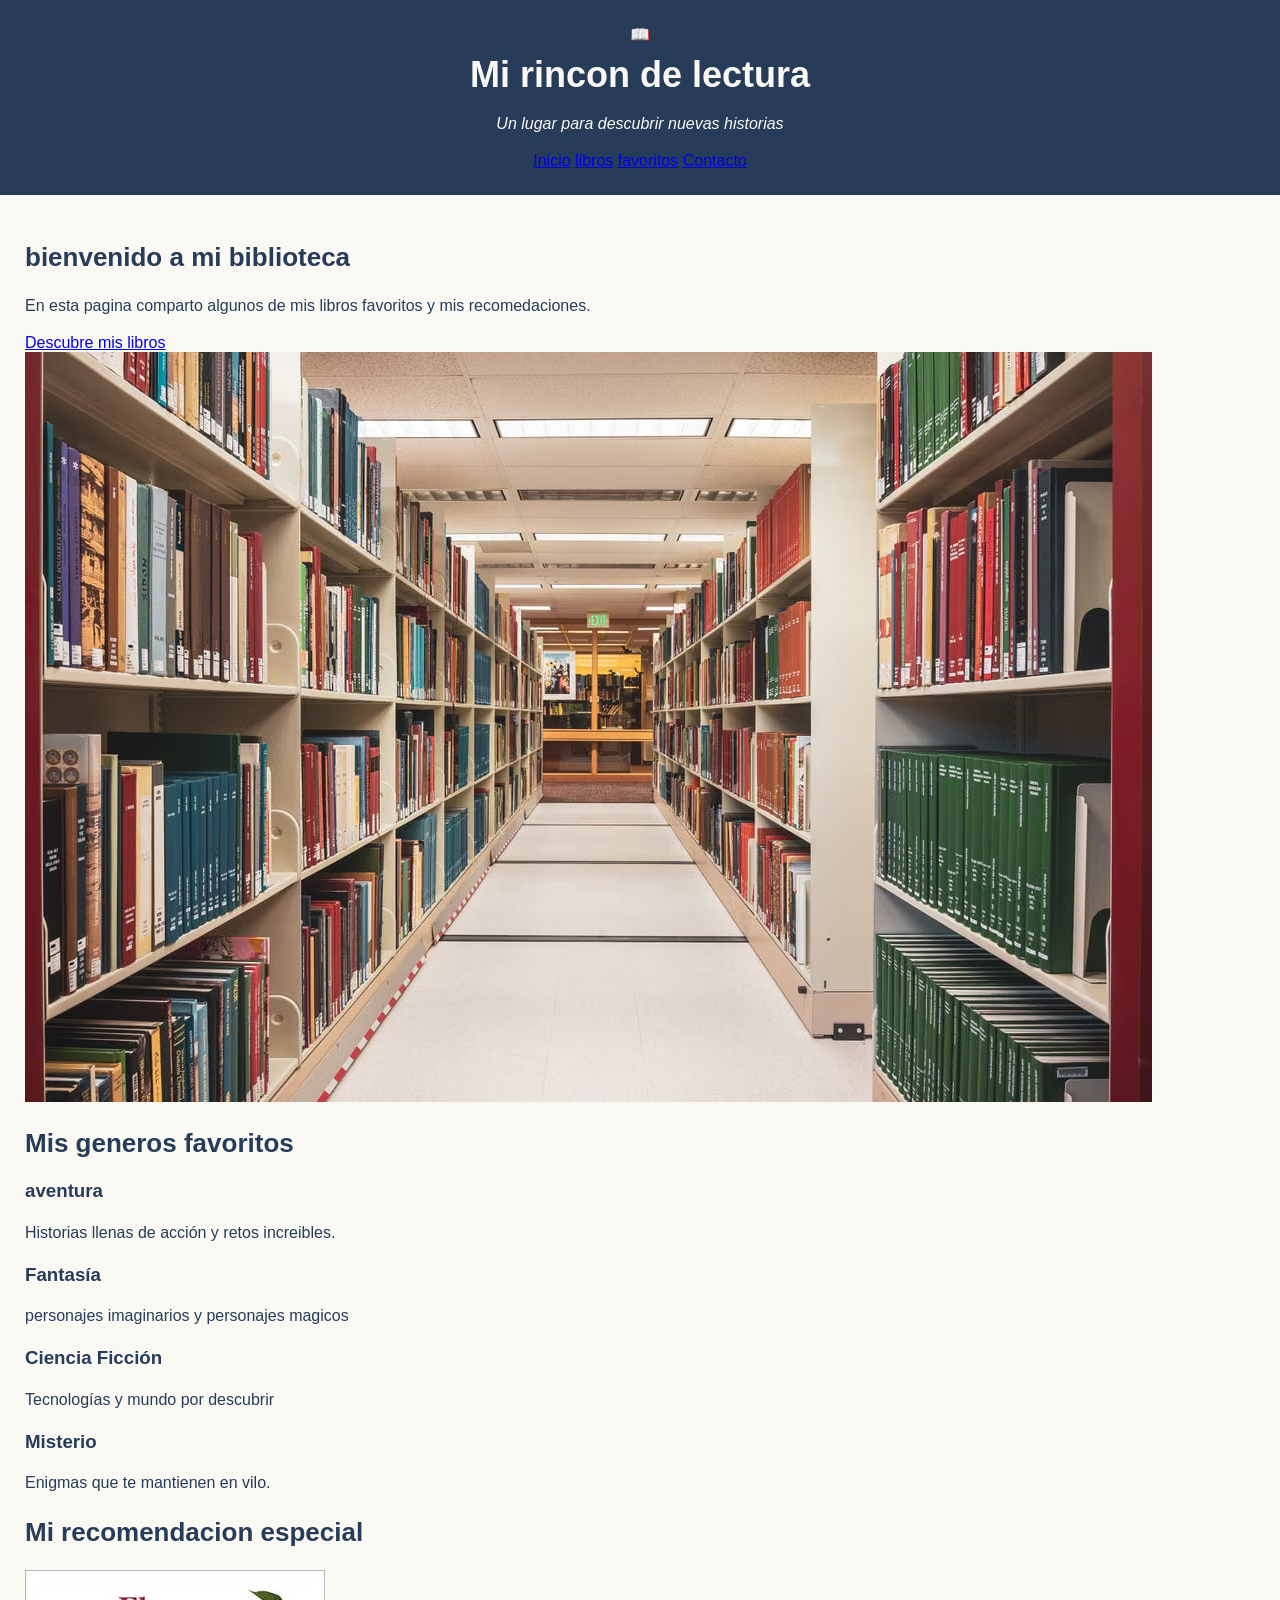
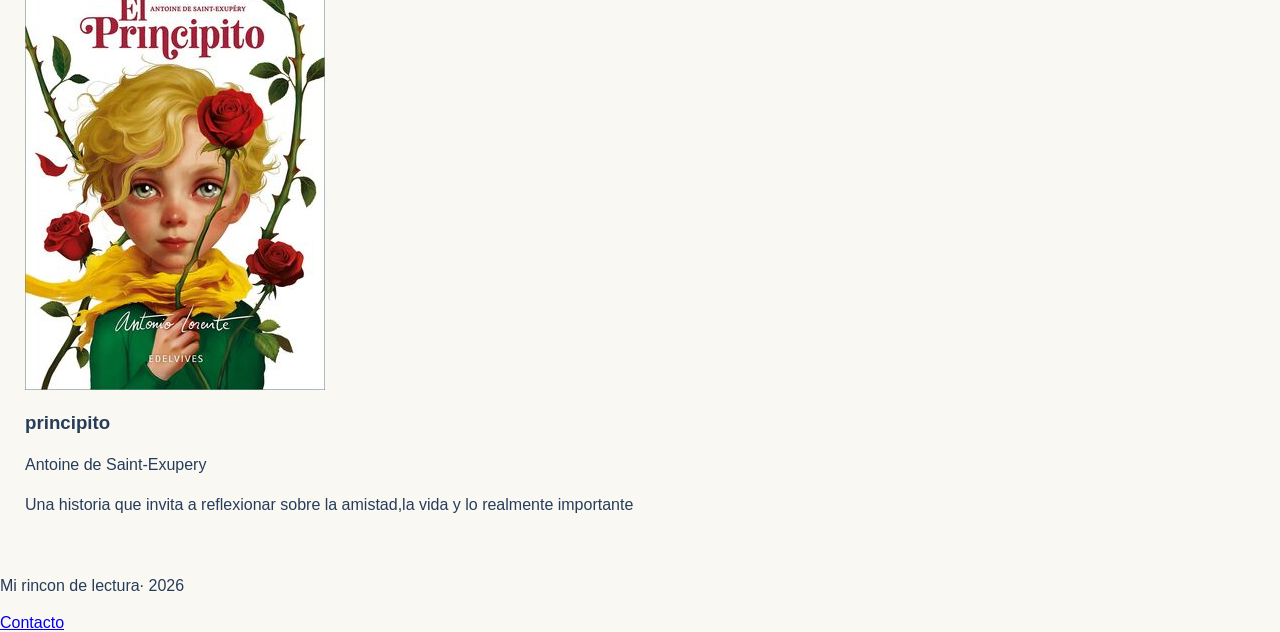
==== index.html @ 9f0fb97b "primeros estilos" ====
<!DOCTYPE html>
<html lang="en">

<head>
    <meta charset="UTF-8">
    <meta name="viewport" content="width=device-width, initial-scale=1.0">
    <title>mi rincon de lectura</title>
    <link rel="stylesheet" href="css/estilos.css">
</head>

<body>
    <header id="cabecera">
        <div class="identidad">
        <span clas="icono-libro">📖</span>
        <div>
            <h1> Mi rincon de lectura </h1>
            <p> Un lugar para descubrir nuevas historias </p>
        </div>
        <nav>
            <a href="index.html" class="activo">Inicio</a>
            <a href="libros.html">libros</a>
            <a href="#generos">favoritos</a>
            <a href="#contacto">Contacto</a>

        </nav>
    </header>
    <main>

        <section id="inicio">
            <h2> bienvenido a mi biblioteca</h2>
            <p>
                En esta pagina comparto algunos de mis libros
                favoritos y mis recomedaciones.
            </p>
            <a href="libros.html" class="boton">
                Descubre mis libros
            </a>

            <img src="img/biblioteca.jpg" alt="libros apilados junto a una taza">
        </section>
        <section id="generos">
            <h2>Mis generos favoritos

            </h2>
            <div class="género"> </div>
            <h3>aventura</h3>
            <p>
                Historias llenas de acción y retos increibles.
            </p>
        </div>
    <div class="genero">
        <h3> Fantasía</h3>
        <p>
        personajes imaginarios y personajes magicos    
        </p>
    </div>
<div class="genero">
    <h3>Ciencia Ficción</h3>  
    <p>Tecnologías y mundo por descubrir</p>

<div class="genero">
  <h3>Misterio</h3>  
  <p>Enigmas que te mantienen en vilo.</p>
</div>
</div>
        </section>
    <section id="recomendacion">
<h2>Mi recomendacion especial</h2>
<img src="img/elprincipito.jpg"alt="portada del libro del principito" class="portada">
<h3> principito</h3>
<p>Antoine de Saint-Exupery</p>
<p>Una historia que invita a reflexionar
    sobre la amistad,la vida y lo realmente importante
</p>
<p class="cita">

</p>


    </section>



    </main>
    <footer id="contacto">
        <p>Mi rincon de lectura· 2026</p>
        <a href="mailto:lectura@ejemplo.com">Contacto</a>
    </footer>
</body>

</html>
---- css/estilos.css ----
body {
  font-family: Arial, sans-serif;
  background-color: #faf8f3;
  color: #263c59;
  margin: 0;
}

main {
  padding: 25px;
}

h2 {
  color: #263c59;
  font-size: 26px;
}
p{
    line-height:  1.5;
}
#cabecera{
    background-color: #263c59;
color:#faf8f3;
text-align: center;
padding:25px;
}
#cabecera h1 {
font-size: 36px;
margin:10px;
}
#cabecera p{
    font-style:italic;
}
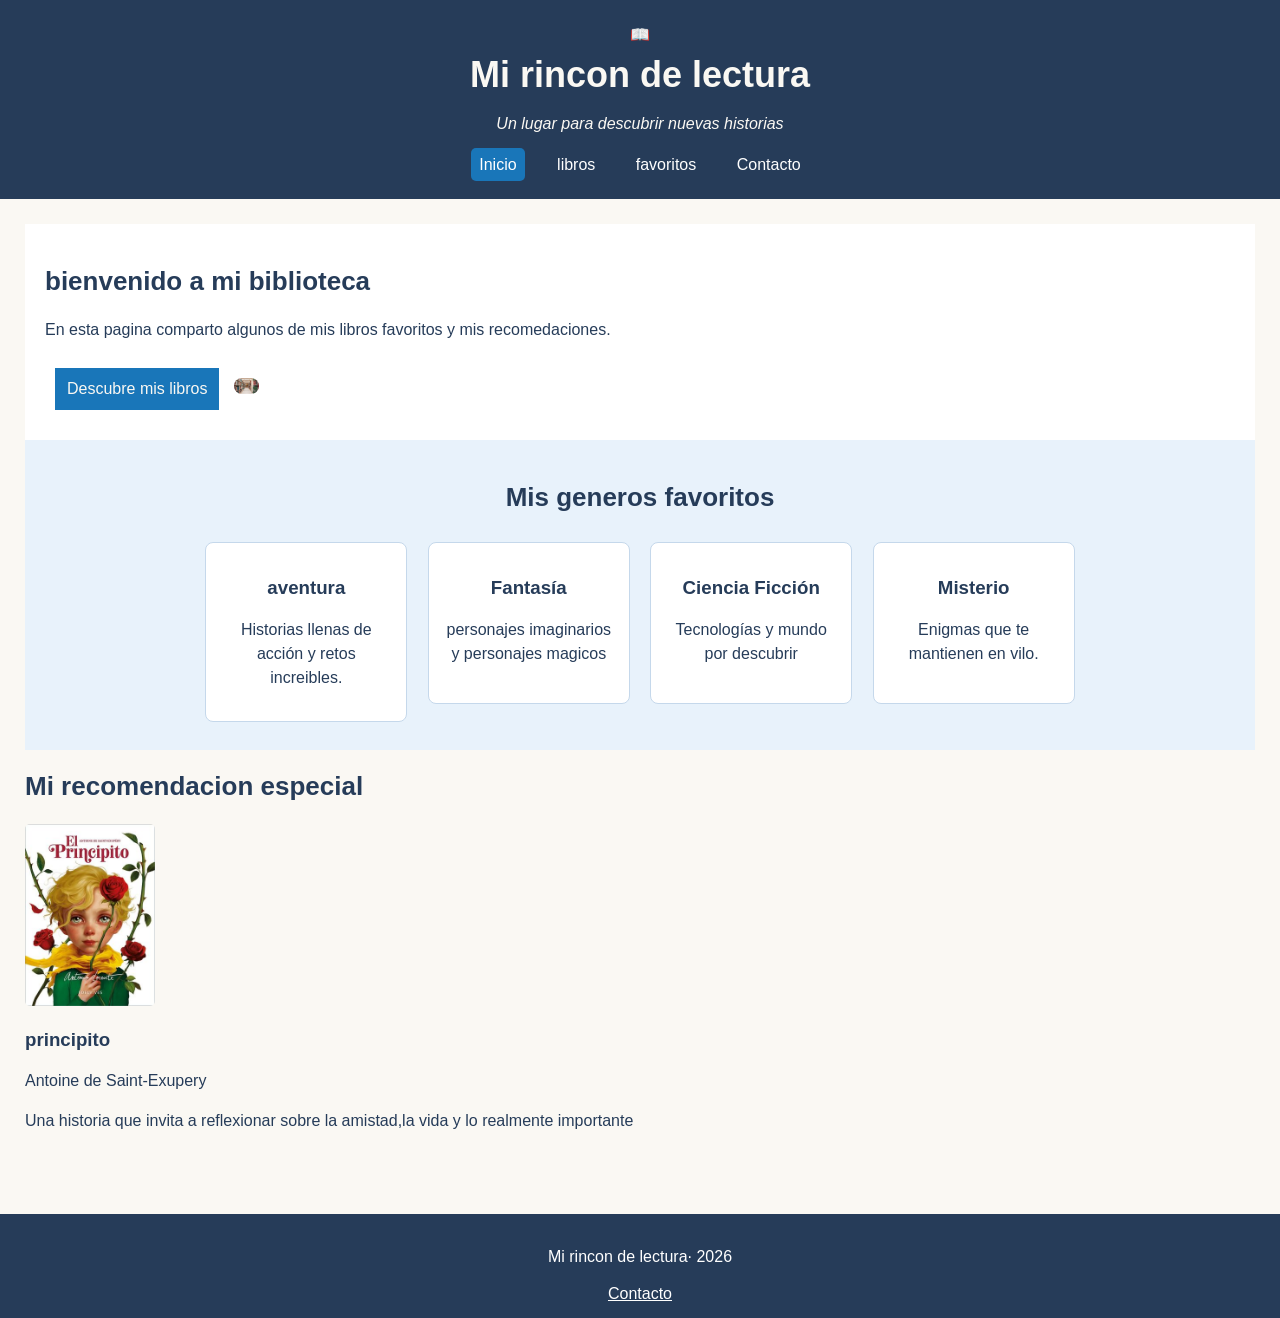
==== commit 6925ac2a: "pagina web de libros" ====
--- a/index.html
+++ b/index.html
@@ -11,18 +11,18 @@
 <body>
     <header id="cabecera">
         <div class="identidad">
-        <span clas="icono-libro">📖</span>
-        <div>
-            <h1> Mi rincon de lectura </h1>
-            <p> Un lugar para descubrir nuevas historias </p>
-        </div>
-        <nav>
-            <a href="index.html" class="activo">Inicio</a>
-            <a href="libros.html">libros</a>
-            <a href="#generos">favoritos</a>
-            <a href="#contacto">Contacto</a>
+            <span clas="icono-libro">📖</span>
+            <div>
+                <h1> Mi rincon de lectura </h1>
+                <p> Un lugar para descubrir nuevas historias </p>
+            </div>
+            <nav>
+                <a href="index.html" class="activo">Inicio</a>
+                <a href="libros.html">libros</a>
+                <a href="#generos">favoritos</a>
+                <a href="#contacto">Contacto</a>
 
-        </nav>
+            </nav>
     </header>
     <main>
 
@@ -40,44 +40,47 @@
         </section>
         <section id="generos">
             <h2>Mis generos favoritos
+            </h2>
 
-            </h2>
-            <div class="género"> </div>
-            <h3>aventura</h3>
-            <p>
-                Historias llenas de acción y retos increibles.
+            <div class="genero">
+                <h3>aventura</h3>
+                <p>
+                    Historias llenas de acción y retos increibles.
+                </p>
+            </div>
+
+            <div class="genero">
+                <h3> Fantasía</h3>
+                <p>
+                    personajes imaginarios y personajes magicos
+                </p>
+            </div>
+
+            <div class="genero">
+                <h3>Ciencia Ficción</h3>
+                <p>Tecnologías y mundo por descubrir</p>
+            </div>
+
+            <div class="genero">
+                <h3>Misterio</h3>
+                <p>Enigmas que te mantienen en vilo.</p>
+            </div>
+
+        </section>
+        <section id="recomendacion">
+            <h2>Mi recomendacion especial</h2>
+            <img src="img/elprincipito.jpg" alt="portada del libro del principito" class="portada">
+            <h3> principito</h3>
+            <p>Antoine de Saint-Exupery</p>
+            <p>Una historia que invita a reflexionar
+                sobre la amistad,la vida y lo realmente importante
             </p>
-        </div>
-    <div class="genero">
-        <h3> Fantasía</h3>
-        <p>
-        personajes imaginarios y personajes magicos    
-        </p>
-    </div>
-<div class="genero">
-    <h3>Ciencia Ficción</h3>  
-    <p>Tecnologías y mundo por descubrir</p>
+            <p class="cita">
 
-<div class="genero">
-  <h3>Misterio</h3>  
-  <p>Enigmas que te mantienen en vilo.</p>
-</div>
-</div>
-        </section>
-    <section id="recomendacion">
-<h2>Mi recomendacion especial</h2>
-<img src="img/elprincipito.jpg"alt="portada del libro del principito" class="portada">
-<h3> principito</h3>
-<p>Antoine de Saint-Exupery</p>
-<p>Una historia que invita a reflexionar
-    sobre la amistad,la vida y lo realmente importante
-</p>
-<p class="cita">
-
-</p>
+            </p>
 
 
-    </section>
+        </section>
 
 
 
--- a/css/estilos.css
+++ b/css/estilos.css
@@ -1,31 +1,158 @@
 body {
-  font-family: Arial, sans-serif;
-  background-color: #faf8f3;
-  color: #263c59;
-  margin: 0;
+    font-family: Arial, sans-serif;
+    background-color: #faf8f3;
+    color: #263c59;
+    margin: 0;
 }
 
 main {
-  padding: 25px;
+    padding: 25px;
 }
 
 h2 {
-  color: #263c59;
-  font-size: 26px;
+    color: #263c59;
+    font-size: 26px;
 }
-p{
-    line-height:  1.5;
+
+p {
+    line-height: 1.5;
 }
-#cabecera{
+
+#cabecera {
     background-color: #263c59;
-color:#faf8f3;
-text-align: center;
-padding:25px;
+    color: #faf8f3;
+    text-align: center;
+    padding: 25px;
 }
+
 #cabecera h1 {
-font-size: 36px;
-margin:10px;
+    font-size: 36px;
+    margin: 10px;
 }
-#cabecera p{
+
+#cabecera p {
+    font-style: italic;
+}
+
+nav {
+    margin-top: 20px;
+}
+
+nav a {
+    color: white;
+    text-decoration: none;
+    margin: 10px;
+    padding: 8px;
+}
+
+nav a:hover {
+    background-color: #1976b9;
+    border-radius: 5px;
+}
+
+nav a.activo {
+    background-color: #1976b9;
+    border-radius: 5px;
+}
+
+#inicio {
+    padding: 20px;
+    background-color: white;
+}
+
+#inicio img {
+    width: 25px;
+    border-radius: 10px;
+}
+
+.boton {
+    display: inline-block;
+    background-color: #1976b9;
+    color: #faf8f3;
+    padding: 12px;
+    margin: 10px;
+    text-decoration: none;
+    border: radius 6px;
+}
+
+#generos {
+    background-color: #e8f2fb;
+    padding: 20px;
+    text-align: center;
+}
+
+.genero {
+    display: inline-block;
+    vertical-align: top;
+    background-color: white;
+    width: 170px;
+    min-height: 130px;
+    margin: 8px;
+    padding: 15px;
+    border: 1px solid #c5d8eb;
+    border-radius: 8px;
+}
+
+.genero h3 {
+    color: #263c59
+}
+#recomendadacion{
+    background-color: #fce8ec;
+    padding: 20px;
+    margin-top: 20px;
+    border-radius: 5px;
+}
+
+.portada{
+    width: 130px;
+    border-radius: 5px;
+}
+.cita{
+    background: color #fff5e5;
+    padding: 12px;
     font-style:italic;
+    text-align: center;
+    border-radius: 6px;
+}
+#catalogo{
+    text-align:center;
+}
+.tarjeta {
+    display:inline-block;
+    vertical-align: top;
+    width:220px;
+    min-height: 420px;
+    background-color: #e8f2fb;
+    border: 1px solid #c5d8eb;
+    border-radius: 10px;
+    padding: 15px;
+    margin:8px;
+    text-align: center;
+}
+.tarjeta h3{
+    font-size: 20px;
+}
+.tarjeta p{
+    font-size: 15px;
+}
+#otros-libros{
+    background-color: #fff5e5;
+    padding:20px;
+    margin-top: 20px;
+    border-radius: 10px;
+}
+#otros-libros li{
+    margin: 8px;
+}
+footer{
+    background-color: #263c59;
+    color:white;
+    text-align: center;
+    padding:15px;
+    
+    
+}
+footer a{
+    color:white;
+
 }
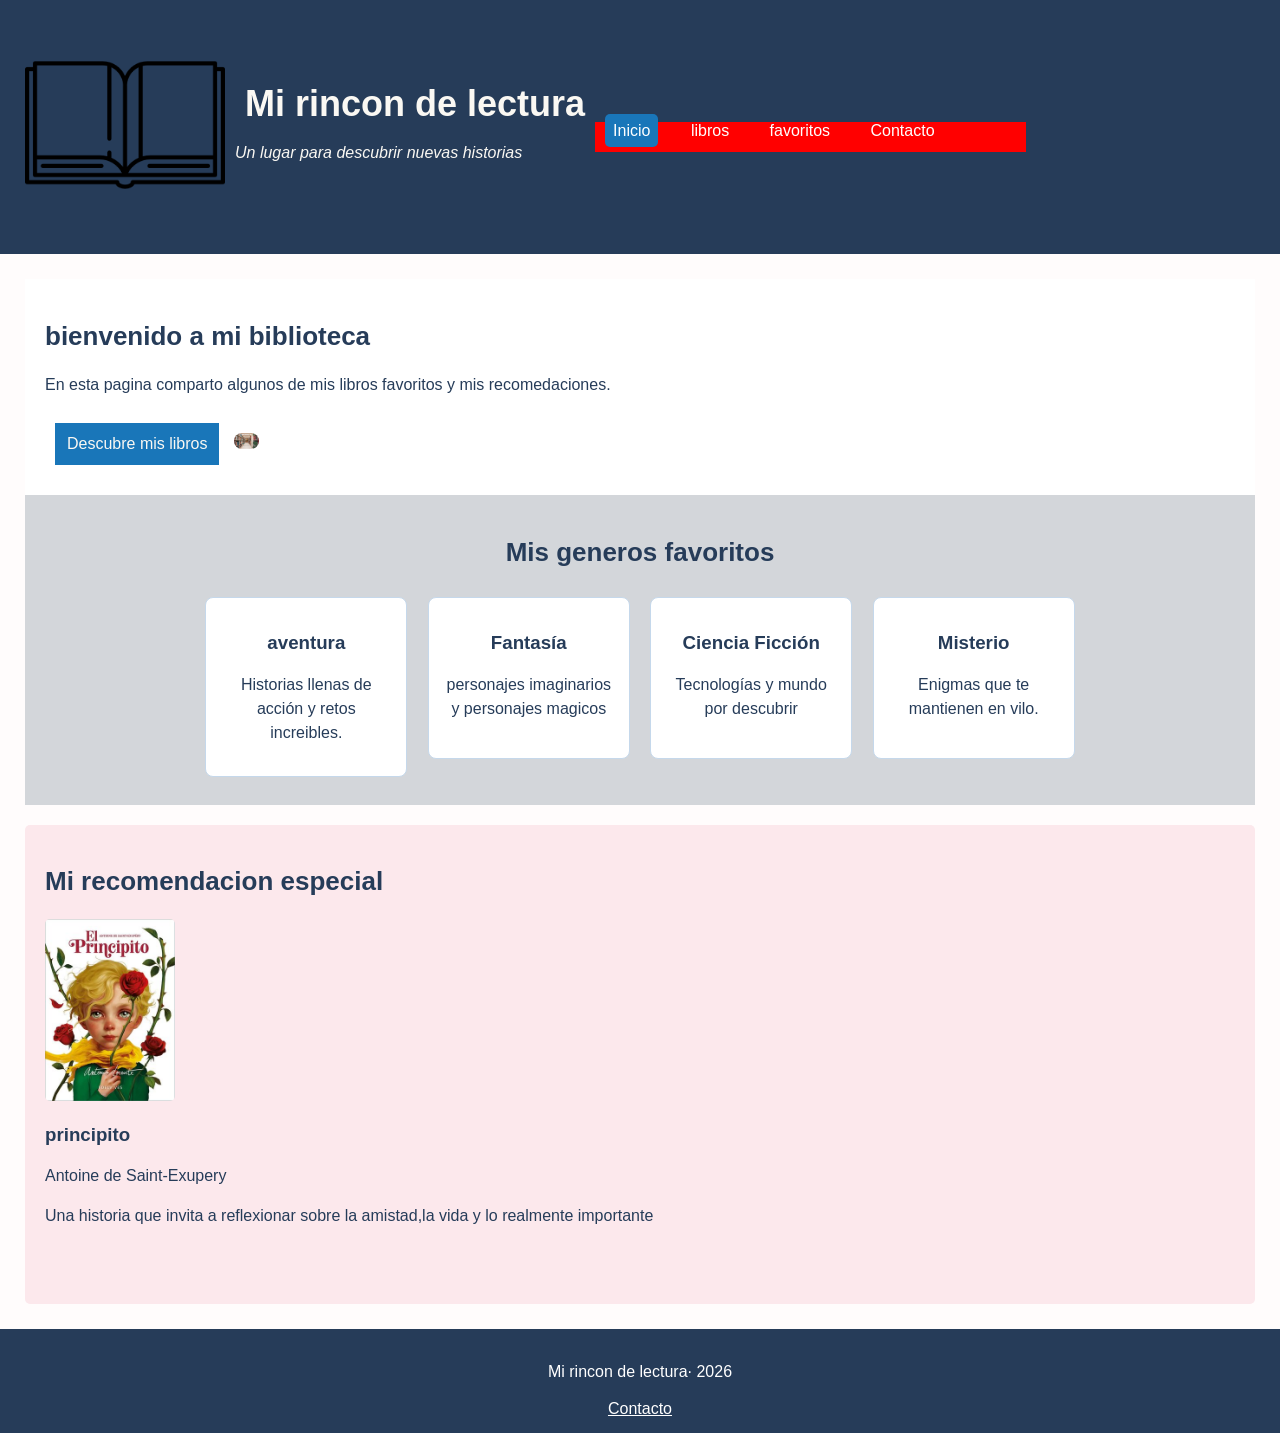
==== commit b3c66fc8: "pagina web de libros" ====
--- a/index.html
+++ b/index.html
@@ -11,7 +11,7 @@
 <body>
     <header id="cabecera">
         <div class="identidad">
-            <span clas="icono-libro">📖</span>
+            <a> <img src="img/logolibrosinfondo.png" alt="icono libro" id="logolibro">  </a>
             <div>
                 <h1> Mi rincon de lectura </h1>
                 <p> Un lugar para descubrir nuevas historias </p>
--- a/css/estilos.css
+++ b/css/estilos.css
@@ -1,6 +1,6 @@
 body {
     font-family: Arial, sans-serif;
-    background-color: #faf8f3;
+    background-color:rgb(255, 252, 252);
     color: #263c59;
     margin: 0;
 }
@@ -24,6 +24,10 @@
     text-align: center;
     padding: 25px;
 }
+#logolibro{
+ padding-right: 10px;
+ width: 200px;
+}
 
 #cabecera h1 {
     font-size: 36px;
@@ -33,10 +37,20 @@
 #cabecera p {
     font-style: italic;
 }
-
+.identidad{
+    display:flex;
+    align-items: center;
+    text-align: start;
+    padding: left 12%;
+    margin:0;
+}
 nav {
     margin-top: 20px;
-}
+    text-align:end;
+    padding-right: 6%;
+    padding-bottom: 1%;
+    background-color: red;
+}   
 
 nav a {
     color: white;
@@ -76,7 +90,7 @@
 }
 
 #generos {
-    background-color: #e8f2fb;
+    background-color: #d3d6da;
     padding: 20px;
     text-align: center;
 }
@@ -96,7 +110,7 @@
 .genero h3 {
     color: #263c59
 }
-#recomendadacion{
+#recomendacion{
     background-color: #fce8ec;
     padding: 20px;
     margin-top: 20px;
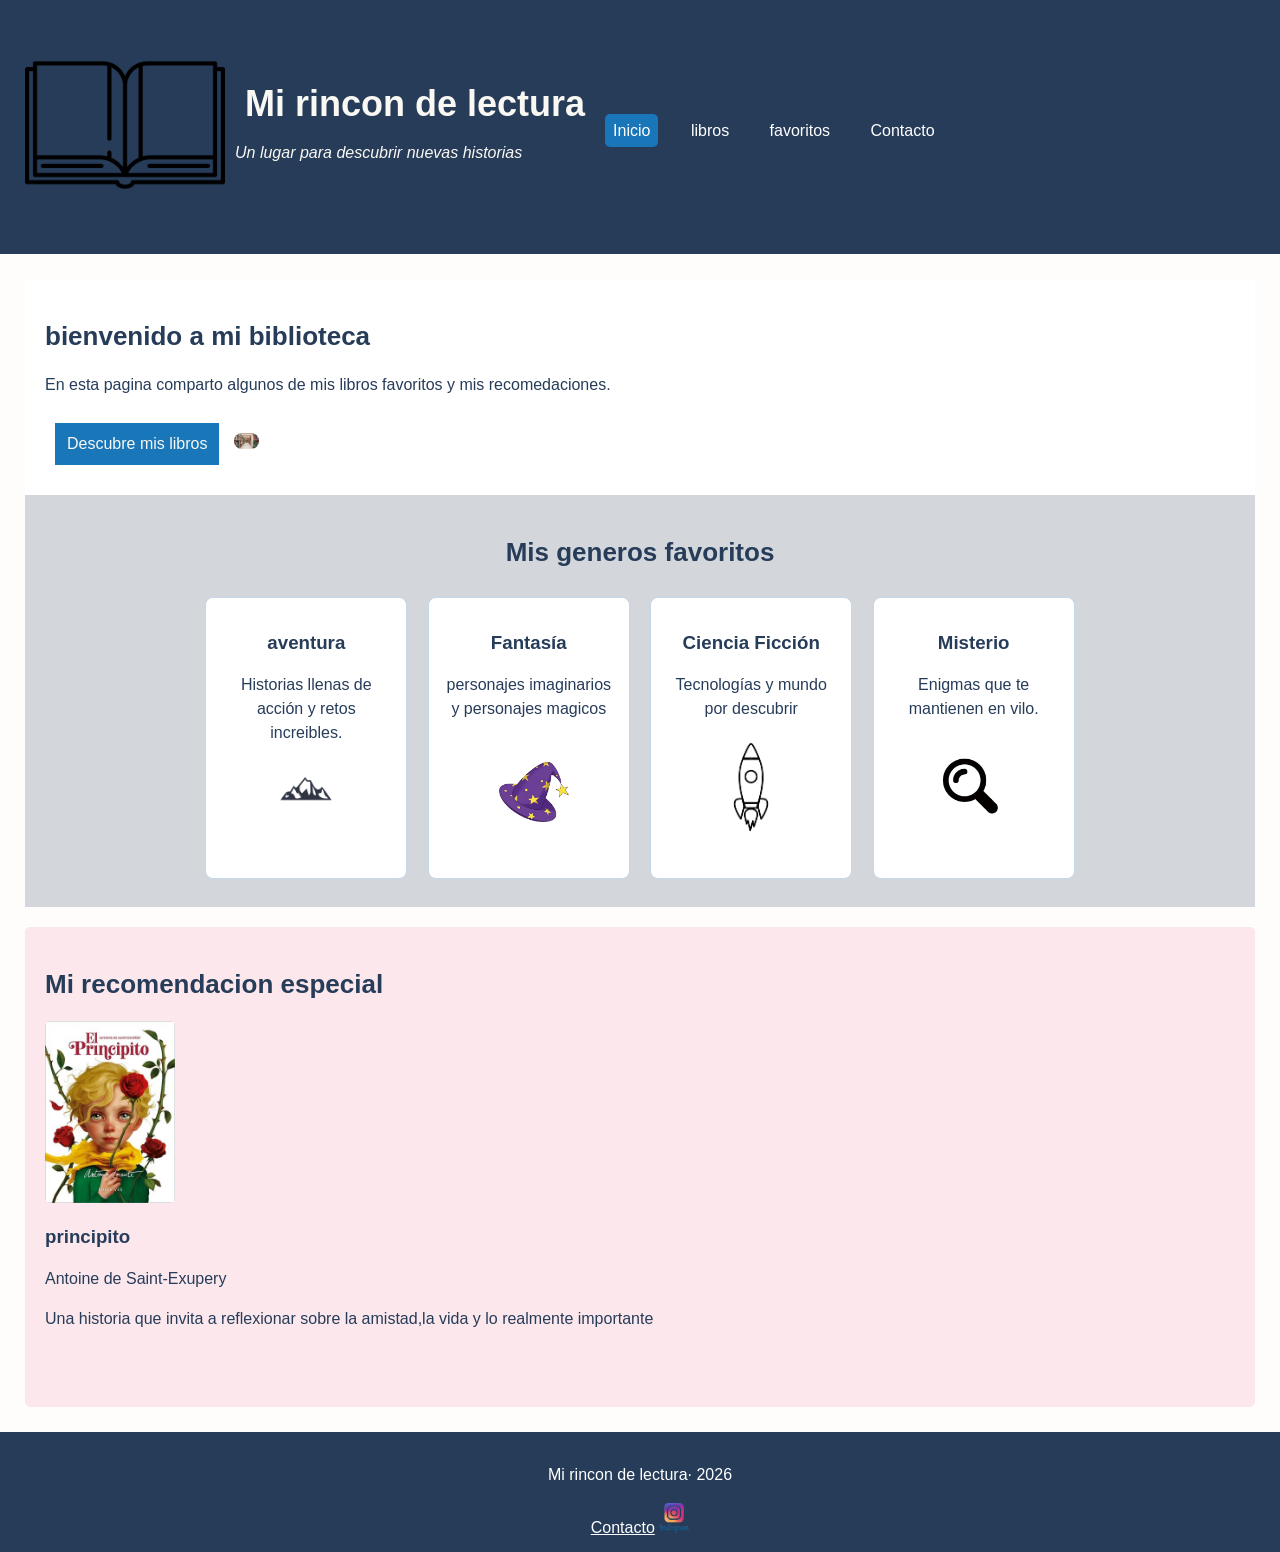
==== commit 236c6d1e: "sitio web de libros" ====
--- a/index.html
+++ b/index.html
@@ -11,7 +11,7 @@
 <body>
     <header id="cabecera">
         <div class="identidad">
-            <a> <img src="img/logolibrosinfondo.png" alt="icono libro" id="logolibro">  </a>
+            <a> <img src="img/logolibrosinfondo.png" alt="icono libro" id="logolibro"> </a>
             <div>
                 <h1> Mi rincon de lectura </h1>
                 <p> Un lugar para descubrir nuevas historias </p>
@@ -47,6 +47,8 @@
                 <p>
                     Historias llenas de acción y retos increibles.
                 </p>
+                <img src="img/iloveimg-background-removed/logomontaña.png" alt="icono de una montaña"
+                    class="iconogeneros">
             </div>
 
             <div class="genero">
@@ -54,16 +56,21 @@
                 <p>
                     personajes imaginarios y personajes magicos
                 </p>
+                <img src="img/iloveimg-background-removed/sombrerologo.png" alt="icono de un sombrero de mago"
+                    class="iconogeneros">
+
             </div>
 
             <div class="genero">
                 <h3>Ciencia Ficción</h3>
                 <p>Tecnologías y mundo por descubrir</p>
+                <img src="img/logo cohete.png" alt="icono cohete" class="iconogeneros">
             </div>
 
             <div class="genero">
                 <h3>Misterio</h3>
                 <p>Enigmas que te mantienen en vilo.</p>
+                <img src="img/iconolupa.png" alt="iconolupa" class="iconogeneros">
             </div>
 
         </section>
@@ -88,6 +95,8 @@
     <footer id="contacto">
         <p>Mi rincon de lectura· 2026</p>
         <a href="mailto:lectura@ejemplo.com">Contacto</a>
+        <img src="img/instagram logo.png"alt="logo de instagram"class="redes">
+        
     </footer>
 </body>
 
--- a/css/estilos.css
+++ b/css/estilos.css
@@ -1,6 +1,6 @@
 body {
     font-family: Arial, sans-serif;
-    background-color:rgb(255, 252, 252);
+    background-color: rgb(255, 252, 252);
     color: #263c59;
     margin: 0;
 }
@@ -24,9 +24,10 @@
     text-align: center;
     padding: 25px;
 }
-#logolibro{
- padding-right: 10px;
- width: 200px;
+
+#logolibro {
+    padding-right: 10px;
+    width: 200px;
 }
 
 #cabecera h1 {
@@ -37,20 +38,22 @@
 #cabecera p {
     font-style: italic;
 }
-.identidad{
-    display:flex;
+
+.identidad {
+    display: flex;
     align-items: center;
     text-align: start;
     padding: left 12%;
-    margin:0;
+    margin: 0;
 }
+
 nav {
     margin-top: 20px;
-    text-align:end;
+    text-align: end;
     padding-right: 6%;
     padding-bottom: 1%;
-    background-color: red;
-}   
+  
+}
 
 nav a {
     color: white;
@@ -93,6 +96,12 @@
     background-color: #d3d6da;
     padding: 20px;
     text-align: center;
+
+}
+
+.iconogeneros {
+    width: 100px;
+
 }
 
 .genero {
@@ -105,68 +114,86 @@
     padding: 15px;
     border: 1px solid #c5d8eb;
     border-radius: 8px;
+    height: 250px;
+  
+
 }
 
 .genero h3 {
     color: #263c59
 }
-#recomendacion{
+
+#recomendacion {
     background-color: #fce8ec;
     padding: 20px;
     margin-top: 20px;
     border-radius: 5px;
 }
 
-.portada{
+.portada {
     width: 130px;
     border-radius: 5px;
 }
-.cita{
+
+.cita {
     background: color #fff5e5;
     padding: 12px;
-    font-style:italic;
+    font-style: italic;
     text-align: center;
     border-radius: 6px;
 }
-#catalogo{
-    text-align:center;
+
+#catalogo {
+    text-align: center;
 }
+
 .tarjeta {
-    display:inline-block;
+    display: inline-block;
     vertical-align: top;
-    width:220px;
+    width: 220px;
     min-height: 420px;
     background-color: #e8f2fb;
     border: 1px solid #c5d8eb;
     border-radius: 10px;
     padding: 15px;
-    margin:8px;
+    margin: 8px;
     text-align: center;
 }
-.tarjeta h3{
+
+.tarjeta h3 {
     font-size: 20px;
 }
-.tarjeta p{
+
+.tarjeta p {
     font-size: 15px;
 }
-#otros-libros{
+
+#otros-libros {
     background-color: #fff5e5;
-    padding:20px;
+    padding: 20px;
     margin-top: 20px;
     border-radius: 10px;
 }
-#otros-libros li{
+
+#otros-libros li {
     margin: 8px;
 }
-footer{
+
+footer {
     background-color: #263c59;
-    color:white;
+    color: white;
     text-align: center;
-    padding:15px;
-    
-    
+    padding: 15px;
+
+
 }
-footer a{
-    color:white;
 
+footer a {
+    color: white;
+
+}
+.redes{
+    width: 30px;
+    height: 30px;
+    display:inline-block;
 }
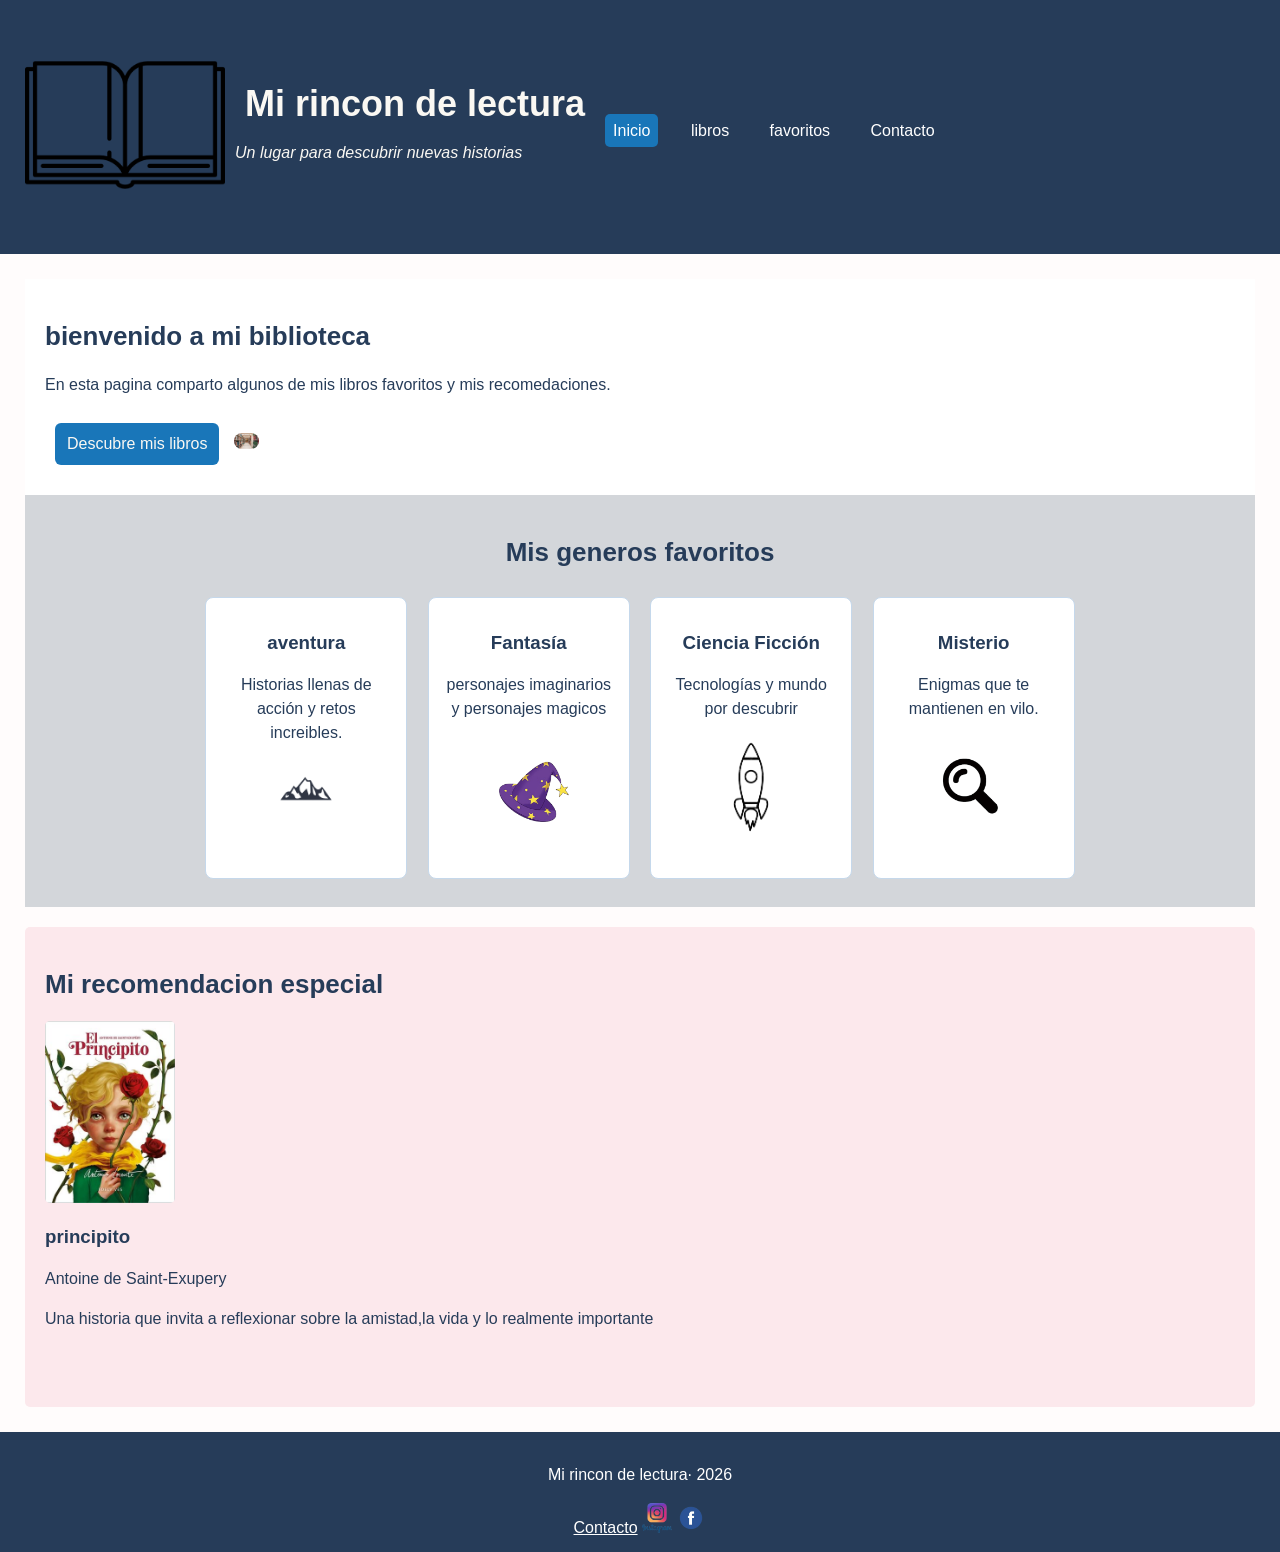
==== commit 2b1cafb6: "ultimos retoques de la pagina web" ====
--- a/index.html
+++ b/index.html
@@ -96,6 +96,7 @@
         <p>Mi rincon de lectura· 2026</p>
         <a href="mailto:lectura@ejemplo.com">Contacto</a>
         <img src="img/instagram logo.png"alt="logo de instagram"class="redes">
+        <img src="img/facelogo.png " alt="facelogo" class="redes">
         
     </footer>
 </body>
--- a/css/estilos.css
+++ b/css/estilos.css
@@ -52,7 +52,7 @@
     text-align: end;
     padding-right: 6%;
     padding-bottom: 1%;
-  
+
 }
 
 nav a {
@@ -65,6 +65,12 @@
 nav a:hover {
     background-color: #1976b9;
     border-radius: 5px;
+}
+
+nav a:focus {
+    border-radius: 5px;
+    border: 1px solid yellow;
+
 }
 
 nav a.activo {
@@ -89,7 +95,11 @@
     padding: 12px;
     margin: 10px;
     text-decoration: none;
-    border: radius 6px;
+    border-radius: 6px;
+}
+
+.boton:active {
+    background-color: aqua
 }
 
 #generos {
@@ -115,14 +125,17 @@
     border: 1px solid #c5d8eb;
     border-radius: 8px;
     height: 250px;
-  
+
 
 }
 
 .genero h3 {
     color: #263c59
 }
-
+.genero:hover{
+    border: radius 15px;
+    background-color:chartreuse
+}
 #recomendacion {
     background-color: #fce8ec;
     padding: 20px;
@@ -168,15 +181,30 @@
     font-size: 15px;
 }
 
-#otros-libros {
-    background-color: #fff5e5;
-    padding: 20px;
-    margin-top: 20px;
-    border-radius: 10px;
-}
-
-#otros-libros li {
-    margin: 8px;
+.tarjeta:hover {
+    border-radius: 15px;
+
+    border: 2px solid orange;
+}
+
+#otros-libros li:first-child {
+    
+    font-weight:bold;
+    color:red;
+
+}
+#otros-libros li:last-child{
+    color:rgb(30, 85, 47)
+}
+#otros-libros li:nth-child(even){
+    color:rgb(0, 170, 9);
+    
+
+
+}
+
+#otros-libros:nth-child(even) {
+    background-color:red;
 }
 
 footer {
@@ -192,8 +220,9 @@
     color: white;
 
 }
-.redes{
+
+.redes {
     width: 30px;
     height: 30px;
-    display:inline-block;
+
 }
